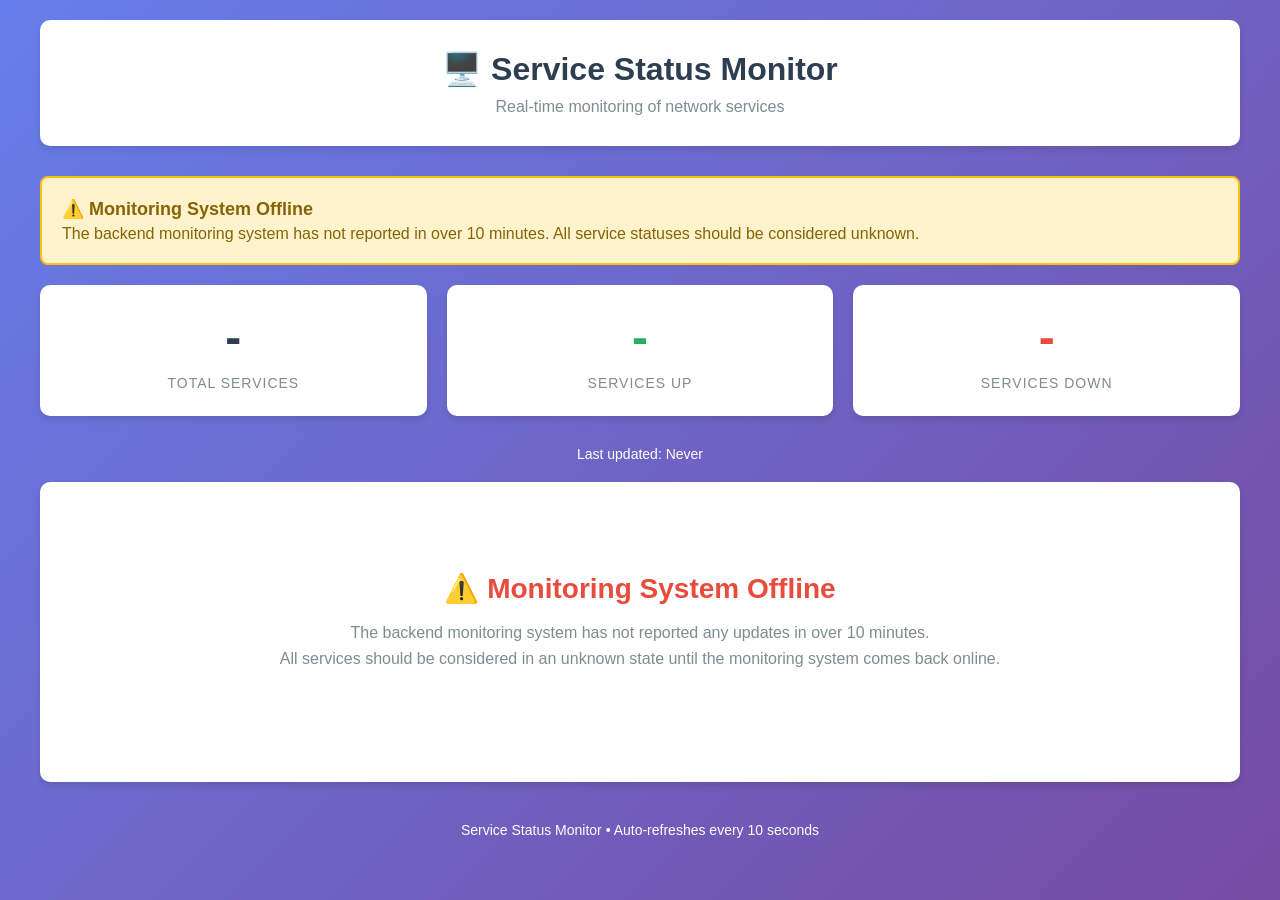
==== frontend/index.html @ ea010716 "first commit Initial commit" ====
<!DOCTYPE html>
<html lang="en">
<head>
    <meta charset="UTF-8">
    <meta name="viewport" content="width=device-width, initial-scale=1.0">
    <title>Service Status Monitor</title>
    <link rel="stylesheet" href="style.css">
</head>
<body>
    <div class="container">
        <header>
            <h1>🖥️ Service Status Monitor</h1>
            <p class="subtitle">Real-time monitoring of network services</p>
        </header>

        <div id="backend-offline-alert" class="alert alert-warning" style="display: none;">
            <strong>⚠️ Monitoring System Offline</strong>
            <p>The backend monitoring system has not reported in over 10 minutes. All service statuses should be considered unknown.</p>
        </div>

        <div class="stats">
            <div class="stat-card">
                <div class="stat-value" id="total-services">-</div>
                <div class="stat-label">Total Services</div>
            </div>
            <div class="stat-card stat-up">
                <div class="stat-value" id="services-up">-</div>
                <div class="stat-label">Services Up</div>
            </div>
            <div class="stat-card stat-down">
                <div class="stat-value" id="services-down">-</div>
                <div class="stat-label">Services Down</div>
            </div>
        </div>

        <div class="last-update">
            Last updated: <span id="last-update">Never</span>
        </div>

        <div id="services-container">
            <div class="loading">Loading service status...</div>
        </div>
    </div>

    <footer>
        <p>Service Status Monitor • Auto-refreshes every 10 seconds</p>
    </footer>

    <script src="app.js"></script>
</body>
</html>
---- frontend/style.css ----
* {
    margin: 0;
    padding: 0;
    box-sizing: border-box;
}

body {
    font-family: -apple-system, BlinkMacSystemFont, 'Segoe UI', Roboto, 'Helvetica Neue', Arial, sans-serif;
    background: linear-gradient(135deg, #667eea 0%, #764ba2 100%);
    min-height: 100vh;
    padding: 20px;
    color: #333;
}

.container {
    max-width: 1200px;
    margin: 0 auto;
}

header {
    background: white;
    padding: 30px;
    border-radius: 10px;
    box-shadow: 0 4px 6px rgba(0, 0, 0, 0.1);
    margin-bottom: 30px;
    text-align: center;
}

header h1 {
    font-size: 32px;
    color: #2c3e50;
    margin-bottom: 10px;
}

.subtitle {
    color: #7f8c8d;
    font-size: 16px;
}

.alert {
    padding: 20px;
    border-radius: 8px;
    margin-bottom: 20px;
    animation: slideIn 0.5s ease;
}

.alert-warning {
    background: #fff3cd;
    border: 2px solid #ffc107;
    color: #856404;
}

.alert strong {
    display: block;
    margin-bottom: 5px;
    font-size: 18px;
}

.stats {
    display: grid;
    grid-template-columns: repeat(auto-fit, minmax(200px, 1fr));
    gap: 20px;
    margin-bottom: 30px;
}

.stat-card {
    background: white;
    padding: 25px;
    border-radius: 10px;
    box-shadow: 0 4px 6px rgba(0, 0, 0, 0.1);
    text-align: center;
    transition: transform 0.3s;
}

.stat-card:hover {
    transform: translateY(-5px);
}

.stat-value {
    font-size: 48px;
    font-weight: bold;
    color: #2c3e50;
    margin-bottom: 10px;
}

.stat-label {
    font-size: 14px;
    color: #7f8c8d;
    text-transform: uppercase;
    letter-spacing: 1px;
}

.stat-up .stat-value {
    color: #27ae60;
}

.stat-down .stat-value {
    color: #e74c3c;
}

.last-update {
    text-align: center;
    color: white;
    margin-bottom: 20px;
    font-size: 14px;
}

#services-container {
    background: white;
    padding: 30px;
    border-radius: 10px;
    box-shadow: 0 4px 6px rgba(0, 0, 0, 0.1);
    min-height: 300px;
}

.loading {
    text-align: center;
    padding: 60px 20px;
    color: #95a5a6;
    font-size: 18px;
}

.services-grid {
    display: grid;
    grid-template-columns: repeat(auto-fill, minmax(300px, 1fr));
    gap: 20px;
}

.service-card {
    background: #f8f9fa;
    padding: 20px;
    border-radius: 8px;
    border-left: 5px solid #95a5a6;
    transition: all 0.3s;
}

.service-card:hover {
    box-shadow: 0 4px 8px rgba(0, 0, 0, 0.1);
    transform: translateY(-2px);
}

.service-card.status-up {
    border-left-color: #27ae60;
}

.service-card.status-down {
    border-left-color: #e74c3c;
}

.service-header {
    display: flex;
    justify-content: space-between;
    align-items: center;
    margin-bottom: 15px;
}

.service-name {
    font-size: 18px;
    font-weight: 600;
    color: #2c3e50;
}

.status-badge {
    padding: 5px 12px;
    border-radius: 20px;
    font-size: 12px;
    font-weight: 600;
    text-transform: uppercase;
    display: inline-flex;
    align-items: center;
    gap: 6px;
}

.status-badge::before {
    content: '';
    width: 8px;
    height: 8px;
    border-radius: 50%;
}

.status-badge.up {
    background: #d4edda;
    color: #155724;
}

.status-badge.up::before {
    background: #27ae60;
}

.status-badge.down {
    background: #f8d7da;
    color: #721c24;
}

.status-badge.down::before {
    background: #e74c3c;
}

.status-badge.unknown {
    background: #e2e3e5;
    color: #383d41;
}

.status-badge.unknown::before {
    background: #95a5a6;
}

.service-details {
    display: flex;
    flex-direction: column;
    gap: 8px;
}

.service-detail {
    display: flex;
    justify-content: space-between;
    font-size: 14px;
}

.detail-label {
    color: #7f8c8d;
}

.detail-value {
    color: #2c3e50;
    font-weight: 500;
}

.backend-offline-warning {
    text-align: center;
    padding: 60px 20px;
}

.backend-offline-warning h2 {
    color: #e74c3c;
    margin-bottom: 15px;
    font-size: 28px;
}

.backend-offline-warning p {
    color: #7f8c8d;
    font-size: 16px;
    line-height: 1.6;
}

footer {
    text-align: center;
    margin-top: 40px;
    color: white;
    font-size: 14px;
}

@keyframes slideIn {
    from {
        opacity: 0;
        transform: translateY(-20px);
    }
    to {
        opacity: 1;
        transform: translateY(0);
    }
}

@media (max-width: 768px) {
    header h1 {
        font-size: 24px;
    }

    .stats {
        grid-template-columns: 1fr;
    }

    .services-grid {
        grid-template-columns: 1fr;
    }
}
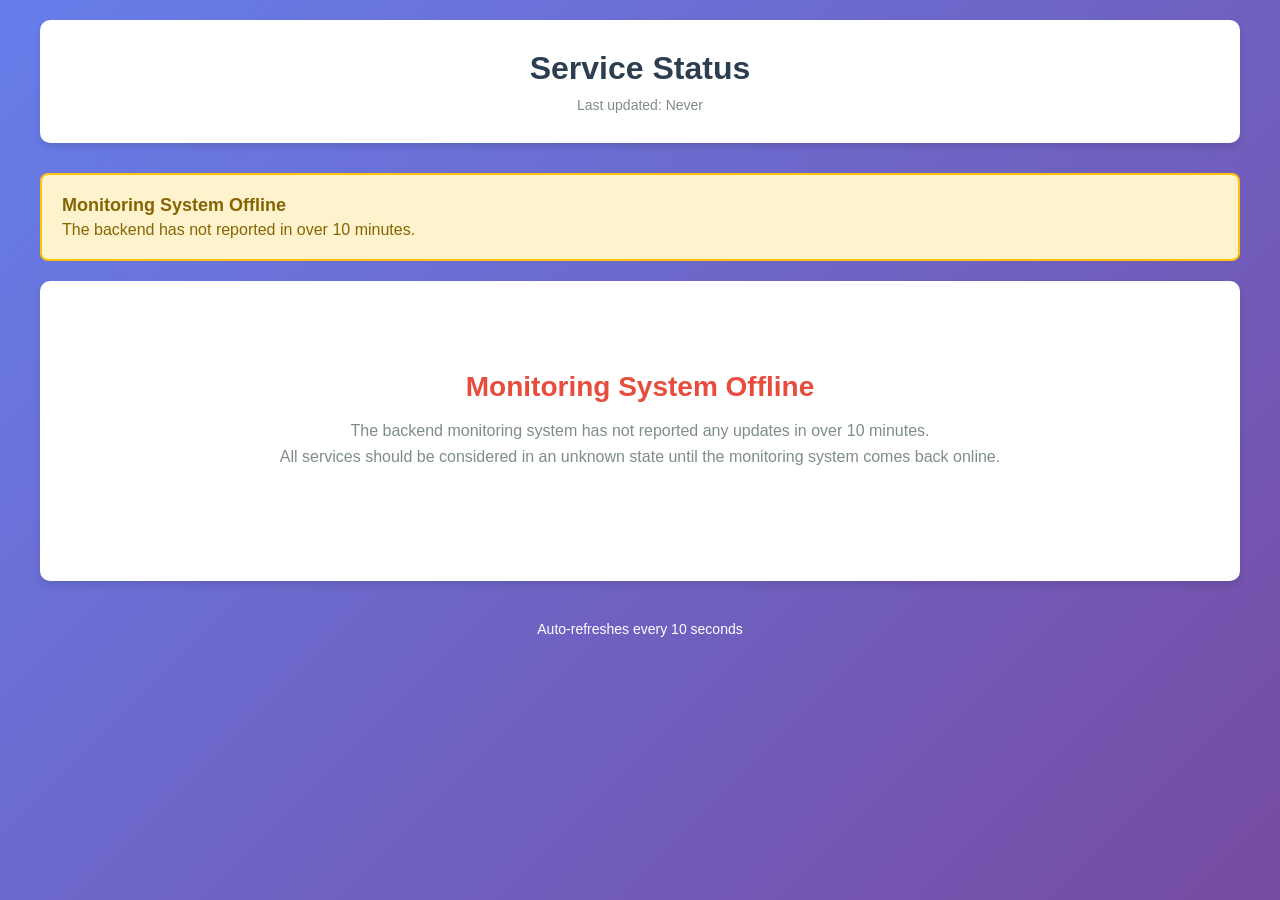
==== commit 52a6da2d: "test gihub deploy" ====
--- a/frontend/index.html
+++ b/frontend/index.html
@@ -3,38 +3,19 @@
 <head>
     <meta charset="UTF-8">
     <meta name="viewport" content="width=device-width, initial-scale=1.0">
-    <title>Service Status Monitor</title>
+    <title>Service Status</title>
     <link rel="stylesheet" href="style.css">
 </head>
 <body>
     <div class="container">
         <header>
-            <h1>🖥️ Service Status Monitor</h1>
-            <p class="subtitle">Real-time monitoring of network services</p>
+            <h1>Service Status</h1>
+            <p class="last-update">Last updated: <span id="last-update">Never</span></p>
         </header>
 
         <div id="backend-offline-alert" class="alert alert-warning" style="display: none;">
-            <strong>⚠️ Monitoring System Offline</strong>
-            <p>The backend monitoring system has not reported in over 10 minutes. All service statuses should be considered unknown.</p>
-        </div>
-
-        <div class="stats">
-            <div class="stat-card">
-                <div class="stat-value" id="total-services">-</div>
-                <div class="stat-label">Total Services</div>
-            </div>
-            <div class="stat-card stat-up">
-                <div class="stat-value" id="services-up">-</div>
-                <div class="stat-label">Services Up</div>
-            </div>
-            <div class="stat-card stat-down">
-                <div class="stat-value" id="services-down">-</div>
-                <div class="stat-label">Services Down</div>
-            </div>
-        </div>
-
-        <div class="last-update">
-            Last updated: <span id="last-update">Never</span>
+            <strong>Monitoring System Offline</strong>
+            <p>The backend has not reported in over 10 minutes.</p>
         </div>
 
         <div id="services-container">
@@ -43,7 +24,7 @@
     </div>
 
     <footer>
-        <p>Service Status Monitor • Auto-refreshes every 10 seconds</p>
+        <p>Auto-refreshes every 10 seconds</p>
     </footer>
 
     <script src="app.js"></script>
--- a/frontend/style.css
+++ b/frontend/style.css
@@ -32,9 +32,9 @@
     margin-bottom: 10px;
 }
 
-.subtitle {
+.last-update {
     color: #7f8c8d;
-    font-size: 16px;
+    font-size: 14px;
 }
 
 .alert {
@@ -54,55 +54,6 @@
     display: block;
     margin-bottom: 5px;
     font-size: 18px;
-}
-
-.stats {
-    display: grid;
-    grid-template-columns: repeat(auto-fit, minmax(200px, 1fr));
-    gap: 20px;
-    margin-bottom: 30px;
-}
-
-.stat-card {
-    background: white;
-    padding: 25px;
-    border-radius: 10px;
-    box-shadow: 0 4px 6px rgba(0, 0, 0, 0.1);
-    text-align: center;
-    transition: transform 0.3s;
-}
-
-.stat-card:hover {
-    transform: translateY(-5px);
-}
-
-.stat-value {
-    font-size: 48px;
-    font-weight: bold;
-    color: #2c3e50;
-    margin-bottom: 10px;
-}
-
-.stat-label {
-    font-size: 14px;
-    color: #7f8c8d;
-    text-transform: uppercase;
-    letter-spacing: 1px;
-}
-
-.stat-up .stat-value {
-    color: #27ae60;
-}
-
-.stat-down .stat-value {
-    color: #e74c3c;
-}
-
-.last-update {
-    text-align: center;
-    color: white;
-    margin-bottom: 20px;
-    font-size: 14px;
 }
 
 #services-container {
@@ -122,7 +73,7 @@
 
 .services-grid {
     display: grid;
-    grid-template-columns: repeat(auto-fill, minmax(300px, 1fr));
+    grid-template-columns: repeat(auto-fill, minmax(350px, 1fr));
     gap: 20px;
 }
 
@@ -205,25 +156,54 @@
     background: #95a5a6;
 }
 
-.service-details {
+/* History bar styles */
+.history-section {
+    margin-top: 10px;
+}
+
+.history-label {
+    font-size: 12px;
+    color: #7f8c8d;
+    margin-bottom: 8px;
+    text-transform: uppercase;
+    letter-spacing: 0.5px;
+}
+
+.history-bar {
     display: flex;
-    flex-direction: column;
-    gap: 8px;
-}
-
-.service-detail {
-    display: flex;
-    justify-content: space-between;
-    font-size: 14px;
-}
-
-.detail-label {
-    color: #7f8c8d;
-}
-
-.detail-value {
-    color: #2c3e50;
-    font-weight: 500;
+    gap: 2px;
+    height: 24px;
+    background: #e9ecef;
+    border-radius: 4px;
+    padding: 3px;
+    overflow: hidden;
+}
+
+.history-segment {
+    flex: 1;
+    min-width: 8px;
+    border-radius: 2px;
+    transition: transform 0.2s;
+    cursor: pointer;
+}
+
+.history-segment:hover {
+    transform: scaleY(1.2);
+}
+
+.history-segment.history-up {
+    background: #27ae60;
+}
+
+.history-segment.history-down {
+    background: #e74c3c;
+}
+
+.history-empty {
+    color: #95a5a6;
+    font-size: 12px;
+    text-align: center;
+    padding: 4px;
 }
 
 .backend-offline-warning {
@@ -266,10 +246,6 @@
         font-size: 24px;
     }
 
-    .stats {
-        grid-template-columns: 1fr;
-    }
-
     .services-grid {
         grid-template-columns: 1fr;
     }
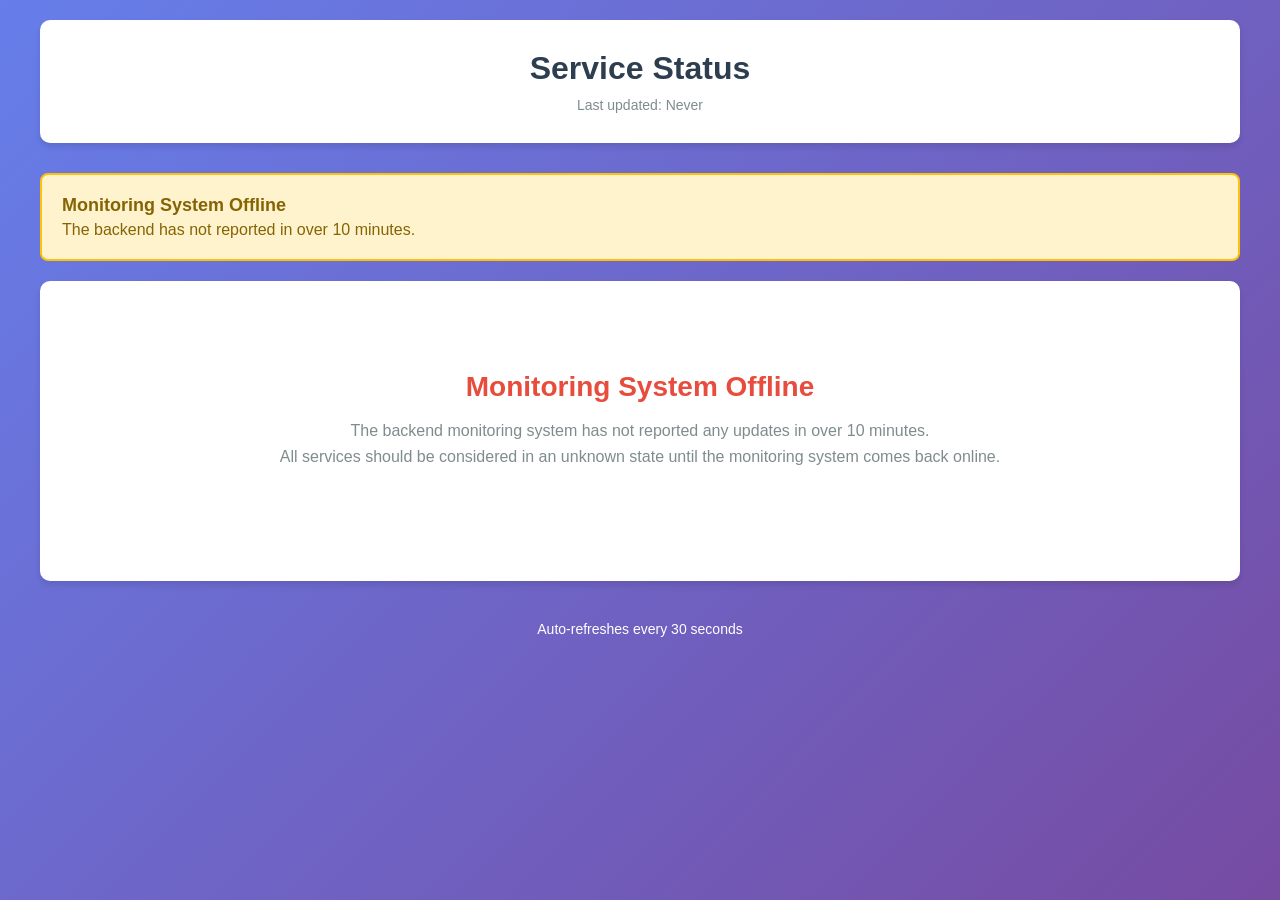
==== commit 0e7710fc: "updated timing and presentation" ====
--- a/frontend/index.html
+++ b/frontend/index.html
@@ -24,7 +24,7 @@
     </div>
 
     <footer>
-        <p>Auto-refreshes every 10 seconds</p>
+        <p>Auto-refreshes every 30 seconds</p>
     </footer>
 
     <script src="app.js"></script>
--- a/frontend/style.css
+++ b/frontend/style.css
@@ -171,18 +171,18 @@
 
 .history-bar {
     display: flex;
-    gap: 2px;
-    height: 24px;
+    gap: 1px;
+    height: 16px;
     background: #e9ecef;
     border-radius: 4px;
-    padding: 3px;
+    padding: 2px;
     overflow: hidden;
 }
 
 .history-segment {
-    flex: 1;
-    min-width: 8px;
-    border-radius: 2px;
+    width: 4px;
+    flex-shrink: 0;
+    border-radius: 1px;
     transition: transform 0.2s;
     cursor: pointer;
 }
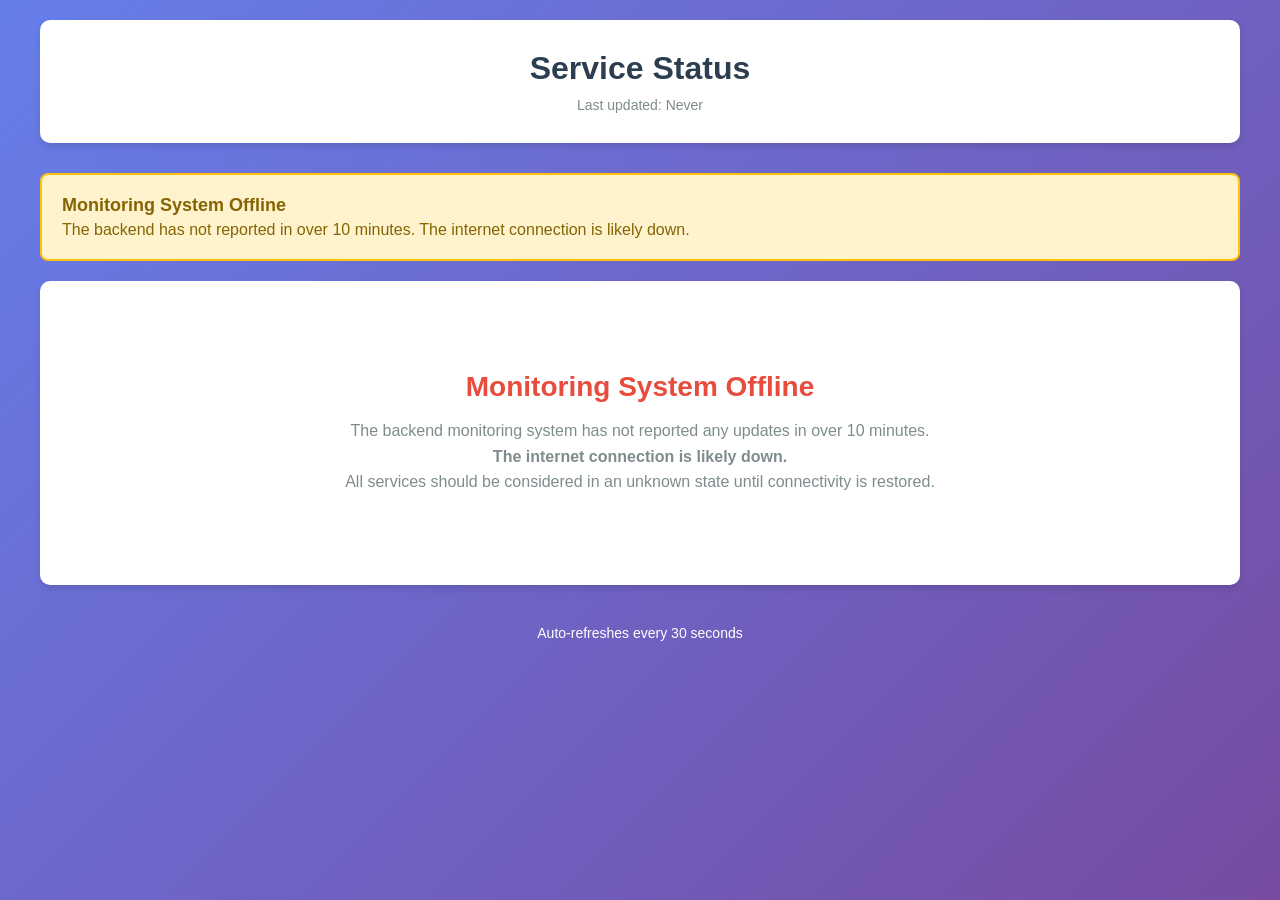
==== commit 517fb7b2: "updated down message" ====
--- a/frontend/index.html
+++ b/frontend/index.html
@@ -15,7 +15,7 @@
 
         <div id="backend-offline-alert" class="alert alert-warning" style="display: none;">
             <strong>Monitoring System Offline</strong>
-            <p>The backend has not reported in over 10 minutes.</p>
+            <p>The backend has not reported in over 10 minutes. The internet connection is likely down.</p>
         </div>
 
         <div id="services-container">
--- a/frontend/style.css
+++ b/frontend/style.css
@@ -72,16 +72,16 @@
 }
 
 .services-grid {
-    display: grid;
-    grid-template-columns: repeat(auto-fill, minmax(350px, 1fr));
-    gap: 20px;
+    display: flex;
+    flex-direction: column;
+    gap: 12px;
 }
 
 .service-card {
     background: #f8f9fa;
-    padding: 20px;
-    border-radius: 8px;
-    border-left: 5px solid #95a5a6;
+    padding: 12px 16px;
+    border-radius: 6px;
+    border-left: 4px solid #95a5a6;
     transition: all 0.3s;
 }
 
@@ -102,30 +102,30 @@
     display: flex;
     justify-content: space-between;
     align-items: center;
-    margin-bottom: 15px;
+    margin-bottom: 8px;
 }
 
 .service-name {
-    font-size: 18px;
+    font-size: 14px;
     font-weight: 600;
     color: #2c3e50;
 }
 
 .status-badge {
-    padding: 5px 12px;
-    border-radius: 20px;
-    font-size: 12px;
+    padding: 3px 8px;
+    border-radius: 12px;
+    font-size: 10px;
     font-weight: 600;
     text-transform: uppercase;
     display: inline-flex;
     align-items: center;
-    gap: 6px;
+    gap: 4px;
 }
 
 .status-badge::before {
     content: '';
-    width: 8px;
-    height: 8px;
+    width: 6px;
+    height: 6px;
     border-radius: 50%;
 }
 
@@ -158,13 +158,13 @@
 
 /* History bar styles */
 .history-section {
-    margin-top: 10px;
+    margin-top: 6px;
 }
 
 .history-label {
-    font-size: 12px;
+    font-size: 10px;
     color: #7f8c8d;
-    margin-bottom: 8px;
+    margin-bottom: 4px;
     text-transform: uppercase;
     letter-spacing: 0.5px;
 }
@@ -172,23 +172,23 @@
 .history-bar {
     display: flex;
     gap: 1px;
-    height: 16px;
+    height: 12px;
     background: #e9ecef;
-    border-radius: 4px;
+    border-radius: 3px;
     padding: 2px;
     overflow: hidden;
 }
 
 .history-segment {
-    width: 4px;
-    flex-shrink: 0;
+    flex: 1;
+    height: 100%;
+    min-width: 1px;
     border-radius: 1px;
-    transition: transform 0.2s;
     cursor: pointer;
 }
 
 .history-segment:hover {
-    transform: scaleY(1.2);
+    opacity: 0.8;
 }
 
 .history-segment.history-up {
@@ -199,11 +199,8 @@
     background: #e74c3c;
 }
 
-.history-empty {
-    color: #95a5a6;
-    font-size: 12px;
-    text-align: center;
-    padding: 4px;
+.history-segment.history-empty {
+    background: #d0d0d0;
 }
 
 .backend-offline-warning {
@@ -245,8 +242,4 @@
     header h1 {
         font-size: 24px;
     }
-
-    .services-grid {
-        grid-template-columns: 1fr;
-    }
-}
+}
